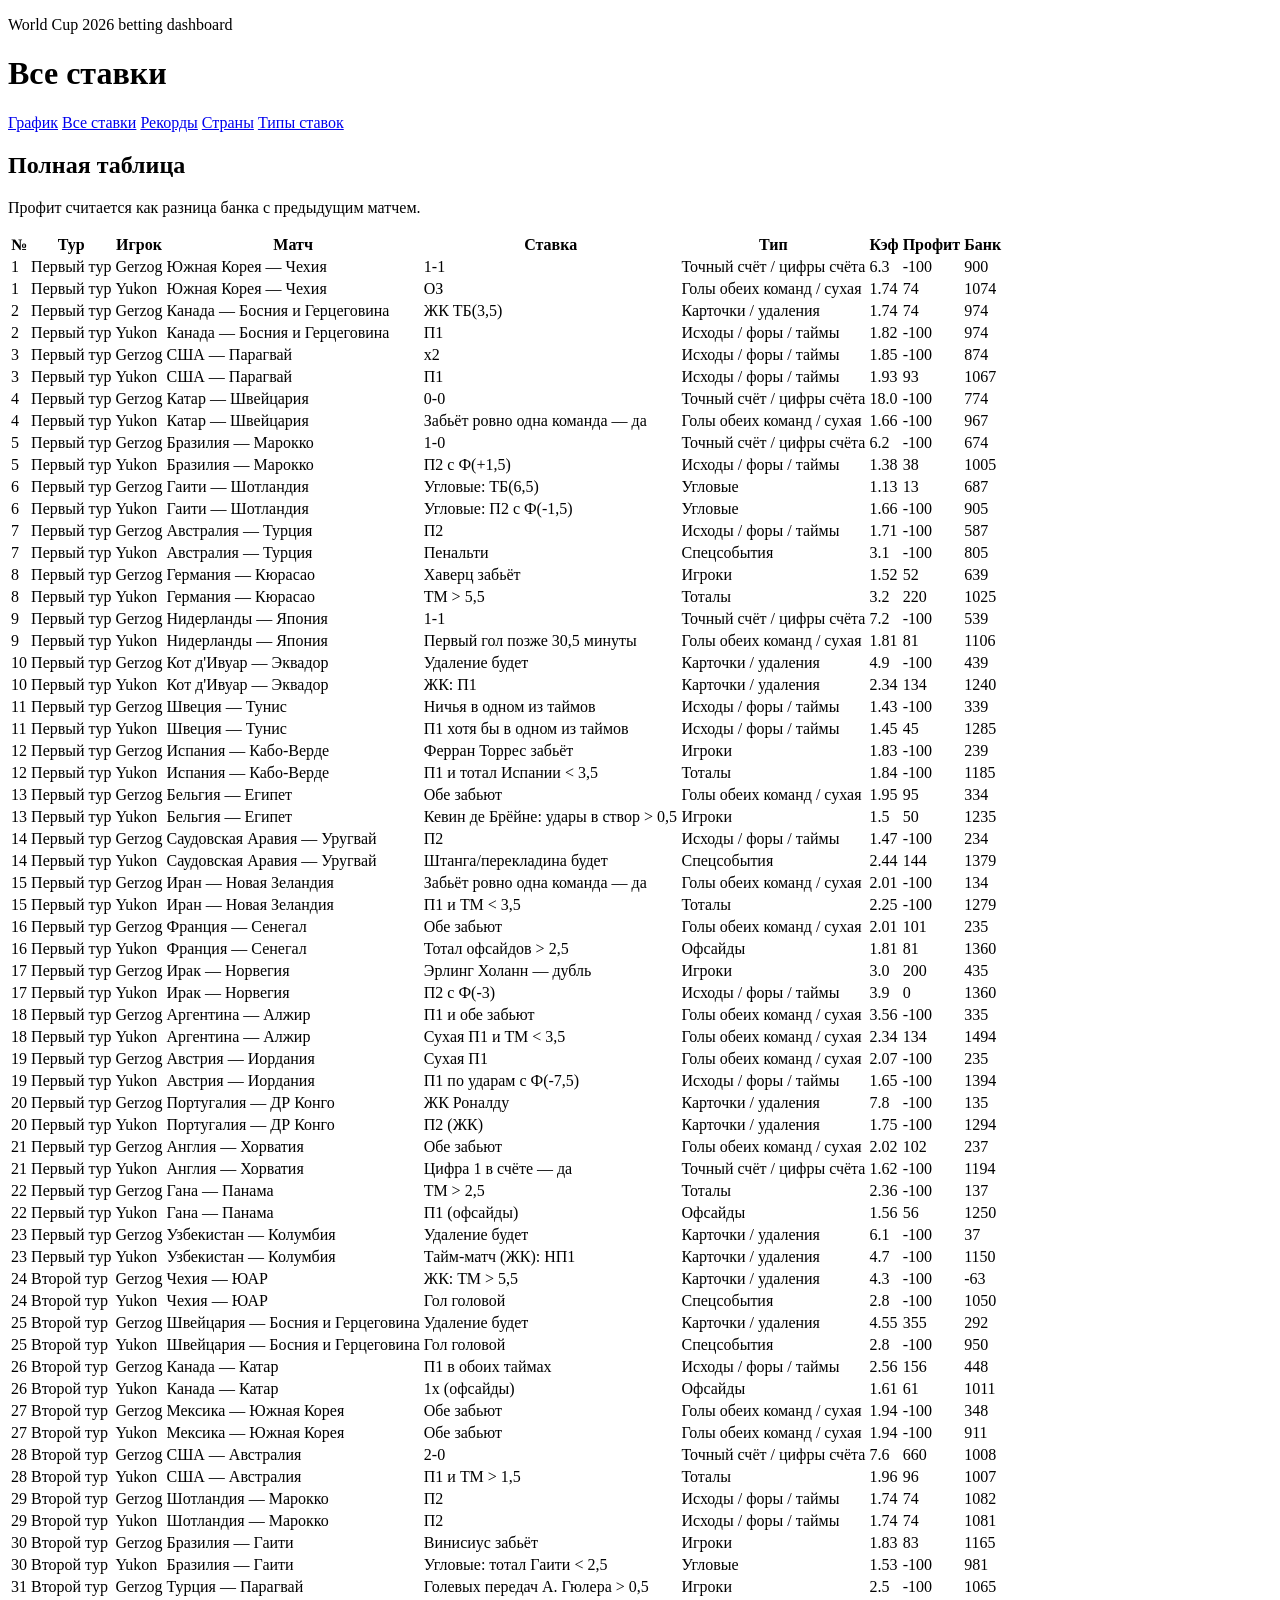
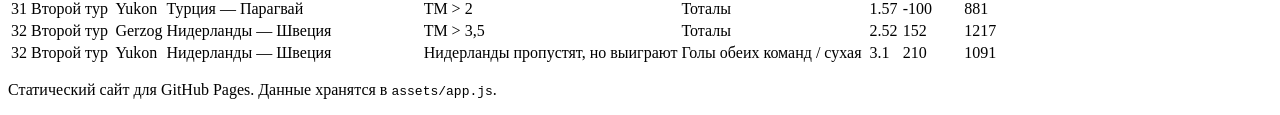
==== bets.html @ 5e573a91 "Rename bets to bets.html" ====
<!doctype html>
<html lang="ru">
<head>
  <meta charset="utf-8">
  <meta name="viewport" content="width=device-width, initial-scale=1">
  <title>Все ставки</title>
  <link rel="stylesheet" href="assets/style.css">
  <script src="https://cdn.plot.ly/plotly-2.35.2.min.js"></script>
</head>
<body>
<header class="site-header">
  <div>
    <p class="eyebrow">World Cup 2026 betting dashboard</p>
    <h1>Все ставки</h1>
  </div>
  <nav>
    <a href="index.html">График</a>
    <a href="bets.html">Все ставки</a>
    <a href="records.html">Рекорды</a>
    <a href="countries.html">Страны</a>
    <a href="markets.html">Типы ставок</a>
  </nav>
</header>
<main>

<section class="panel">
  <div class="panel-title">
    <h2>Полная таблица</h2>
    <p>Профит считается как разница банка с предыдущим матчем.</p>
  </div>
  <div class="table-wrap"><table><thead><tr><th>№</th><th>Тур</th><th>Игрок</th><th>Матч</th><th>Ставка</th><th>Тип</th><th>Кэф</th><th>Профит</th><th>Банк</th></tr></thead><tbody><tr><td>1</td><td>Первый тур</td><td>Gerzog</td><td>Южная Корея — Чехия</td><td>1-1</td><td>Точный счёт / цифры счёта</td><td>6.3</td><td class="minus">-100</td><td>900</td></tr><tr><td>1</td><td>Первый тур</td><td>Yukon</td><td>Южная Корея — Чехия</td><td>ОЗ</td><td>Голы обеих команд / сухая</td><td>1.74</td><td class="plus">74</td><td>1074</td></tr><tr><td>2</td><td>Первый тур</td><td>Gerzog</td><td>Канада — Босния и Герцеговина</td><td>ЖК ТБ(3,5)</td><td>Карточки / удаления</td><td>1.74</td><td class="plus">74</td><td>974</td></tr><tr><td>2</td><td>Первый тур</td><td>Yukon</td><td>Канада — Босния и Герцеговина</td><td>П1</td><td>Исходы / форы / таймы</td><td>1.82</td><td class="minus">-100</td><td>974</td></tr><tr><td>3</td><td>Первый тур</td><td>Gerzog</td><td>США — Парагвай</td><td>x2</td><td>Исходы / форы / таймы</td><td>1.85</td><td class="minus">-100</td><td>874</td></tr><tr><td>3</td><td>Первый тур</td><td>Yukon</td><td>США — Парагвай</td><td>П1</td><td>Исходы / форы / таймы</td><td>1.93</td><td class="plus">93</td><td>1067</td></tr><tr><td>4</td><td>Первый тур</td><td>Gerzog</td><td>Катар — Швейцария</td><td>0-0</td><td>Точный счёт / цифры счёта</td><td>18.0</td><td class="minus">-100</td><td>774</td></tr><tr><td>4</td><td>Первый тур</td><td>Yukon</td><td>Катар — Швейцария</td><td>Забьёт ровно одна команда — да</td><td>Голы обеих команд / сухая</td><td>1.66</td><td class="minus">-100</td><td>967</td></tr><tr><td>5</td><td>Первый тур</td><td>Gerzog</td><td>Бразилия — Марокко</td><td>1-0</td><td>Точный счёт / цифры счёта</td><td>6.2</td><td class="minus">-100</td><td>674</td></tr><tr><td>5</td><td>Первый тур</td><td>Yukon</td><td>Бразилия — Марокко</td><td>П2 с Ф(+1,5)</td><td>Исходы / форы / таймы</td><td>1.38</td><td class="plus">38</td><td>1005</td></tr><tr><td>6</td><td>Первый тур</td><td>Gerzog</td><td>Гаити — Шотландия</td><td>Угловые: ТБ(6,5)</td><td>Угловые</td><td>1.13</td><td class="plus">13</td><td>687</td></tr><tr><td>6</td><td>Первый тур</td><td>Yukon</td><td>Гаити — Шотландия</td><td>Угловые: П2 с Ф(-1,5)</td><td>Угловые</td><td>1.66</td><td class="minus">-100</td><td>905</td></tr><tr><td>7</td><td>Первый тур</td><td>Gerzog</td><td>Австралия — Турция</td><td>П2</td><td>Исходы / форы / таймы</td><td>1.71</td><td class="minus">-100</td><td>587</td></tr><tr><td>7</td><td>Первый тур</td><td>Yukon</td><td>Австралия — Турция</td><td>Пенальти</td><td>Спецсобытия</td><td>3.1</td><td class="minus">-100</td><td>805</td></tr><tr><td>8</td><td>Первый тур</td><td>Gerzog</td><td>Германия — Кюрасао</td><td>Хаверц забьёт</td><td>Игроки</td><td>1.52</td><td class="plus">52</td><td>639</td></tr><tr><td>8</td><td>Первый тур</td><td>Yukon</td><td>Германия — Кюрасао</td><td>ТМ &gt; 5,5</td><td>Тоталы</td><td>3.2</td><td class="plus">220</td><td>1025</td></tr><tr><td>9</td><td>Первый тур</td><td>Gerzog</td><td>Нидерланды — Япония</td><td>1-1</td><td>Точный счёт / цифры счёта</td><td>7.2</td><td class="minus">-100</td><td>539</td></tr><tr><td>9</td><td>Первый тур</td><td>Yukon</td><td>Нидерланды — Япония</td><td>Первый гол позже 30,5 минуты</td><td>Голы обеих команд / сухая</td><td>1.81</td><td class="plus">81</td><td>1106</td></tr><tr><td>10</td><td>Первый тур</td><td>Gerzog</td><td>Кот д&#x27;Ивуар — Эквадор</td><td>Удаление будет</td><td>Карточки / удаления</td><td>4.9</td><td class="minus">-100</td><td>439</td></tr><tr><td>10</td><td>Первый тур</td><td>Yukon</td><td>Кот д&#x27;Ивуар — Эквадор</td><td>ЖК: П1</td><td>Карточки / удаления</td><td>2.34</td><td class="plus">134</td><td>1240</td></tr><tr><td>11</td><td>Первый тур</td><td>Gerzog</td><td>Швеция — Тунис</td><td>Ничья в одном из таймов</td><td>Исходы / форы / таймы</td><td>1.43</td><td class="minus">-100</td><td>339</td></tr><tr><td>11</td><td>Первый тур</td><td>Yukon</td><td>Швеция — Тунис</td><td>П1 хотя бы в одном из таймов</td><td>Исходы / форы / таймы</td><td>1.45</td><td class="plus">45</td><td>1285</td></tr><tr><td>12</td><td>Первый тур</td><td>Gerzog</td><td>Испания — Кабо-Верде</td><td>Ферран Торрес забьёт</td><td>Игроки</td><td>1.83</td><td class="minus">-100</td><td>239</td></tr><tr><td>12</td><td>Первый тур</td><td>Yukon</td><td>Испания — Кабо-Верде</td><td>П1 и тотал Испании &lt; 3,5</td><td>Тоталы</td><td>1.84</td><td class="minus">-100</td><td>1185</td></tr><tr><td>13</td><td>Первый тур</td><td>Gerzog</td><td>Бельгия — Египет</td><td>Обе забьют</td><td>Голы обеих команд / сухая</td><td>1.95</td><td class="plus">95</td><td>334</td></tr><tr><td>13</td><td>Первый тур</td><td>Yukon</td><td>Бельгия — Египет</td><td>Кевин де Брёйне: удары в створ &gt; 0,5</td><td>Игроки</td><td>1.5</td><td class="plus">50</td><td>1235</td></tr><tr><td>14</td><td>Первый тур</td><td>Gerzog</td><td>Саудовская Аравия — Уругвай</td><td>П2</td><td>Исходы / форы / таймы</td><td>1.47</td><td class="minus">-100</td><td>234</td></tr><tr><td>14</td><td>Первый тур</td><td>Yukon</td><td>Саудовская Аравия — Уругвай</td><td>Штанга/перекладина будет</td><td>Спецсобытия</td><td>2.44</td><td class="plus">144</td><td>1379</td></tr><tr><td>15</td><td>Первый тур</td><td>Gerzog</td><td>Иран — Новая Зеландия</td><td>Забьёт ровно одна команда — да</td><td>Голы обеих команд / сухая</td><td>2.01</td><td class="minus">-100</td><td>134</td></tr><tr><td>15</td><td>Первый тур</td><td>Yukon</td><td>Иран — Новая Зеландия</td><td>П1 и ТМ &lt; 3,5</td><td>Тоталы</td><td>2.25</td><td class="minus">-100</td><td>1279</td></tr><tr><td>16</td><td>Первый тур</td><td>Gerzog</td><td>Франция — Сенегал</td><td>Обе забьют</td><td>Голы обеих команд / сухая</td><td>2.01</td><td class="plus">101</td><td>235</td></tr><tr><td>16</td><td>Первый тур</td><td>Yukon</td><td>Франция — Сенегал</td><td>Тотал офсайдов &gt; 2,5</td><td>Офсайды</td><td>1.81</td><td class="plus">81</td><td>1360</td></tr><tr><td>17</td><td>Первый тур</td><td>Gerzog</td><td>Ирак — Норвегия</td><td>Эрлинг Холанн — дубль</td><td>Игроки</td><td>3.0</td><td class="plus">200</td><td>435</td></tr><tr><td>17</td><td>Первый тур</td><td>Yukon</td><td>Ирак — Норвегия</td><td>П2 с Ф(-3)</td><td>Исходы / форы / таймы</td><td>3.9</td><td>0</td><td>1360</td></tr><tr><td>18</td><td>Первый тур</td><td>Gerzog</td><td>Аргентина — Алжир</td><td>П1 и обе забьют</td><td>Голы обеих команд / сухая</td><td>3.56</td><td class="minus">-100</td><td>335</td></tr><tr><td>18</td><td>Первый тур</td><td>Yukon</td><td>Аргентина — Алжир</td><td>Сухая П1 и ТМ &lt; 3,5</td><td>Голы обеих команд / сухая</td><td>2.34</td><td class="plus">134</td><td>1494</td></tr><tr><td>19</td><td>Первый тур</td><td>Gerzog</td><td>Австрия — Иордания</td><td>Сухая П1</td><td>Голы обеих команд / сухая</td><td>2.07</td><td class="minus">-100</td><td>235</td></tr><tr><td>19</td><td>Первый тур</td><td>Yukon</td><td>Австрия — Иордания</td><td>П1 по ударам с Ф(-7,5)</td><td>Исходы / форы / таймы</td><td>1.65</td><td class="minus">-100</td><td>1394</td></tr><tr><td>20</td><td>Первый тур</td><td>Gerzog</td><td>Португалия — ДР Конго</td><td>ЖК Роналду</td><td>Карточки / удаления</td><td>7.8</td><td class="minus">-100</td><td>135</td></tr><tr><td>20</td><td>Первый тур</td><td>Yukon</td><td>Португалия — ДР Конго</td><td>П2 (ЖК)</td><td>Карточки / удаления</td><td>1.75</td><td class="minus">-100</td><td>1294</td></tr><tr><td>21</td><td>Первый тур</td><td>Gerzog</td><td>Англия — Хорватия</td><td>Обе забьют</td><td>Голы обеих команд / сухая</td><td>2.02</td><td class="plus">102</td><td>237</td></tr><tr><td>21</td><td>Первый тур</td><td>Yukon</td><td>Англия — Хорватия</td><td>Цифра 1 в счёте — да</td><td>Точный счёт / цифры счёта</td><td>1.62</td><td class="minus">-100</td><td>1194</td></tr><tr><td>22</td><td>Первый тур</td><td>Gerzog</td><td>Гана — Панама</td><td>ТМ &gt; 2,5</td><td>Тоталы</td><td>2.36</td><td class="minus">-100</td><td>137</td></tr><tr><td>22</td><td>Первый тур</td><td>Yukon</td><td>Гана — Панама</td><td>П1 (офсайды)</td><td>Офсайды</td><td>1.56</td><td class="plus">56</td><td>1250</td></tr><tr><td>23</td><td>Первый тур</td><td>Gerzog</td><td>Узбекистан — Колумбия</td><td>Удаление будет</td><td>Карточки / удаления</td><td>6.1</td><td class="minus">-100</td><td>37</td></tr><tr><td>23</td><td>Первый тур</td><td>Yukon</td><td>Узбекистан — Колумбия</td><td>Тайм-матч (ЖК): НП1</td><td>Карточки / удаления</td><td>4.7</td><td class="minus">-100</td><td>1150</td></tr><tr><td>24</td><td>Второй тур</td><td>Gerzog</td><td>Чехия — ЮАР</td><td>ЖК: ТМ &gt; 5,5</td><td>Карточки / удаления</td><td>4.3</td><td class="minus">-100</td><td>-63</td></tr><tr><td>24</td><td>Второй тур</td><td>Yukon</td><td>Чехия — ЮАР</td><td>Гол головой</td><td>Спецсобытия</td><td>2.8</td><td class="minus">-100</td><td>1050</td></tr><tr><td>25</td><td>Второй тур</td><td>Gerzog</td><td>Швейцария — Босния и Герцеговина</td><td>Удаление будет</td><td>Карточки / удаления</td><td>4.55</td><td class="plus">355</td><td>292</td></tr><tr><td>25</td><td>Второй тур</td><td>Yukon</td><td>Швейцария — Босния и Герцеговина</td><td>Гол головой</td><td>Спецсобытия</td><td>2.8</td><td class="minus">-100</td><td>950</td></tr><tr><td>26</td><td>Второй тур</td><td>Gerzog</td><td>Канада — Катар</td><td>П1 в обоих таймах</td><td>Исходы / форы / таймы</td><td>2.56</td><td class="plus">156</td><td>448</td></tr><tr><td>26</td><td>Второй тур</td><td>Yukon</td><td>Канада — Катар</td><td>1x (офсайды)</td><td>Офсайды</td><td>1.61</td><td class="plus">61</td><td>1011</td></tr><tr><td>27</td><td>Второй тур</td><td>Gerzog</td><td>Мексика — Южная Корея</td><td>Обе забьют</td><td>Голы обеих команд / сухая</td><td>1.94</td><td class="minus">-100</td><td>348</td></tr><tr><td>27</td><td>Второй тур</td><td>Yukon</td><td>Мексика — Южная Корея</td><td>Обе забьют</td><td>Голы обеих команд / сухая</td><td>1.94</td><td class="minus">-100</td><td>911</td></tr><tr><td>28</td><td>Второй тур</td><td>Gerzog</td><td>США — Австралия</td><td>2-0</td><td>Точный счёт / цифры счёта</td><td>7.6</td><td class="plus">660</td><td>1008</td></tr><tr><td>28</td><td>Второй тур</td><td>Yukon</td><td>США — Австралия</td><td>П1 и ТМ &gt; 1,5</td><td>Тоталы</td><td>1.96</td><td class="plus">96</td><td>1007</td></tr><tr><td>29</td><td>Второй тур</td><td>Gerzog</td><td>Шотландия — Марокко</td><td>П2</td><td>Исходы / форы / таймы</td><td>1.74</td><td class="plus">74</td><td>1082</td></tr><tr><td>29</td><td>Второй тур</td><td>Yukon</td><td>Шотландия — Марокко</td><td>П2</td><td>Исходы / форы / таймы</td><td>1.74</td><td class="plus">74</td><td>1081</td></tr><tr><td>30</td><td>Второй тур</td><td>Gerzog</td><td>Бразилия — Гаити</td><td>Винисиус забьёт</td><td>Игроки</td><td>1.83</td><td class="plus">83</td><td>1165</td></tr><tr><td>30</td><td>Второй тур</td><td>Yukon</td><td>Бразилия — Гаити</td><td>Угловые: тотал Гаити &lt; 2,5</td><td>Угловые</td><td>1.53</td><td class="minus">-100</td><td>981</td></tr><tr><td>31</td><td>Второй тур</td><td>Gerzog</td><td>Турция — Парагвай</td><td>Голевых передач А. Гюлера &gt; 0,5</td><td>Игроки</td><td>2.5</td><td class="minus">-100</td><td>1065</td></tr><tr><td>31</td><td>Второй тур</td><td>Yukon</td><td>Турция — Парагвай</td><td>ТМ &gt; 2</td><td>Тоталы</td><td>1.57</td><td class="minus">-100</td><td>881</td></tr><tr><td>32</td><td>Второй тур</td><td>Gerzog</td><td>Нидерланды — Швеция</td><td>ТМ &gt; 3,5</td><td>Тоталы</td><td>2.52</td><td class="plus">152</td><td>1217</td></tr><tr><td>32</td><td>Второй тур</td><td>Yukon</td><td>Нидерланды — Швеция</td><td>Нидерланды пропустят, но выиграют</td><td>Голы обеих команд / сухая</td><td>3.1</td><td class="plus">210</td><td>1091</td></tr></tbody></table></div>
</section>

</main>
<footer>
  <p>Статический сайт для GitHub Pages. Данные хранятся в <code>assets/app.js</code>.</p>
</footer>
<script src="assets/app.js"></script>
</body>
</html>
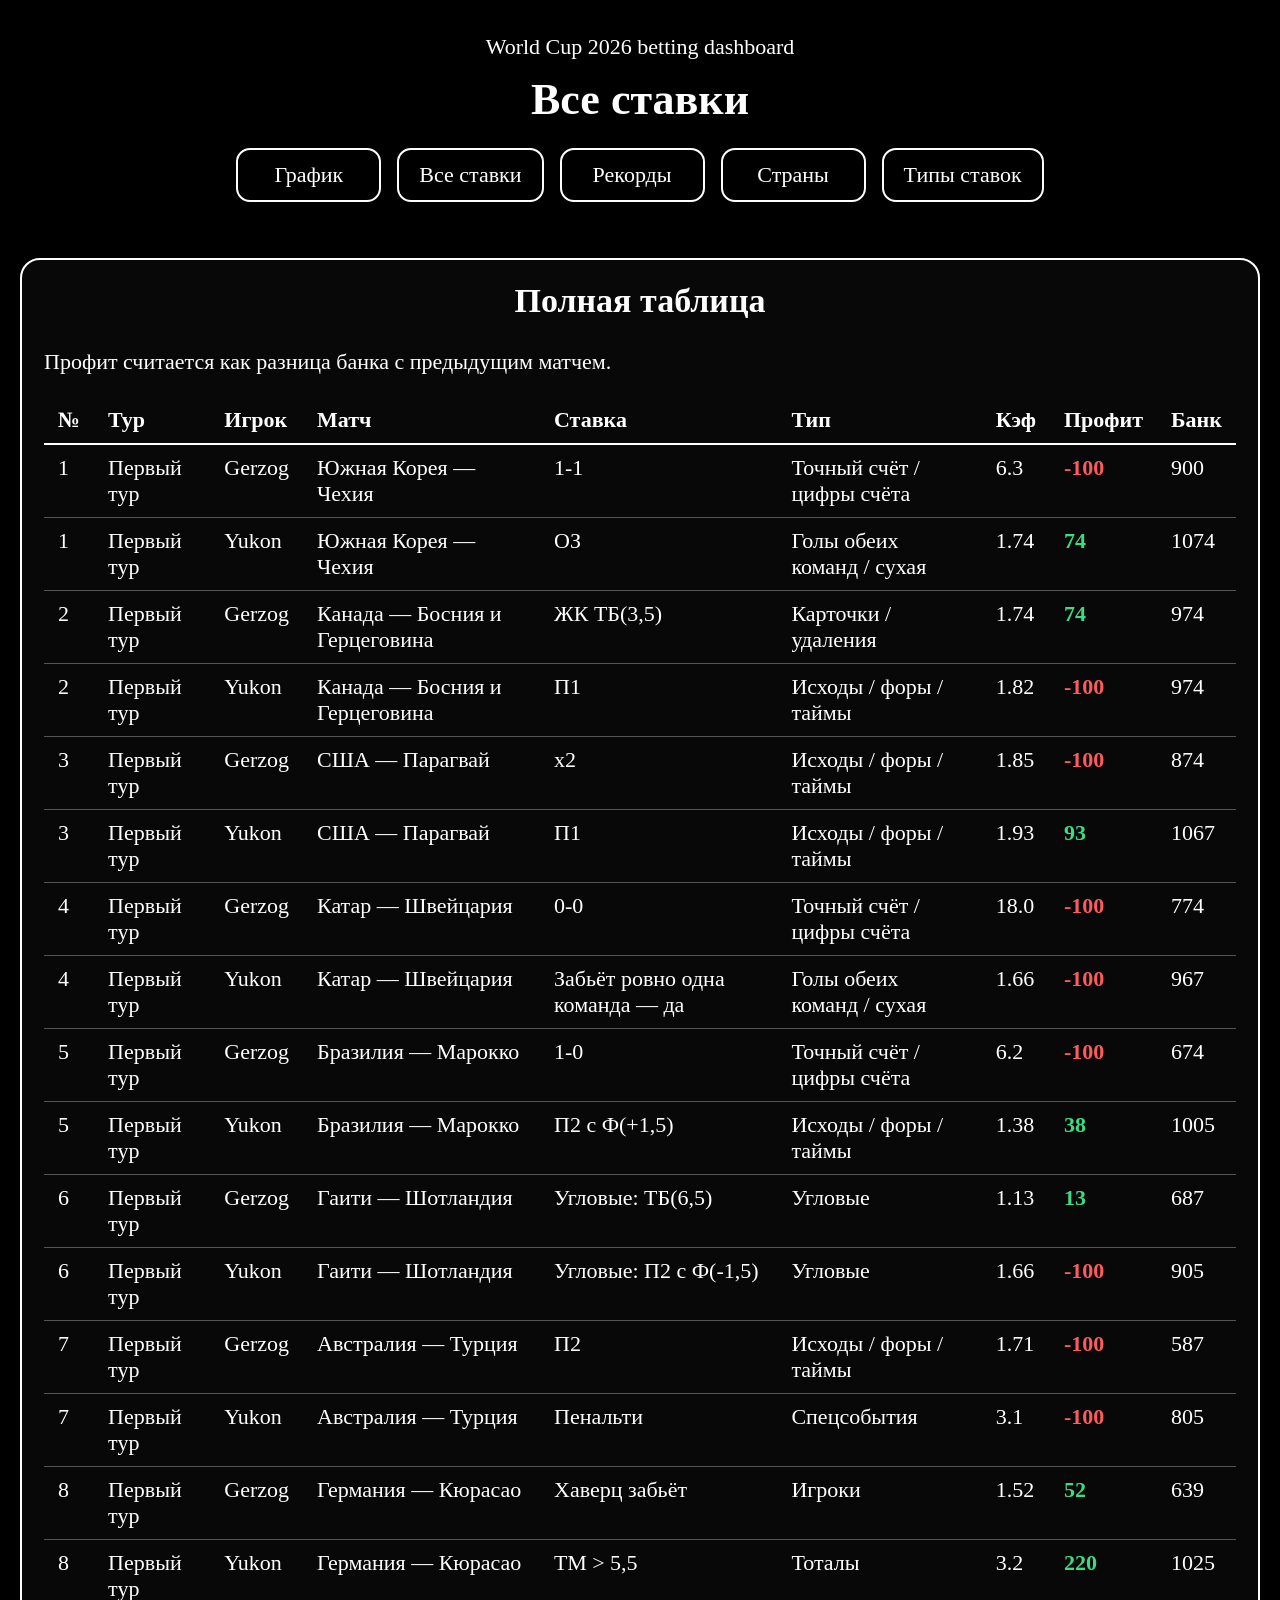
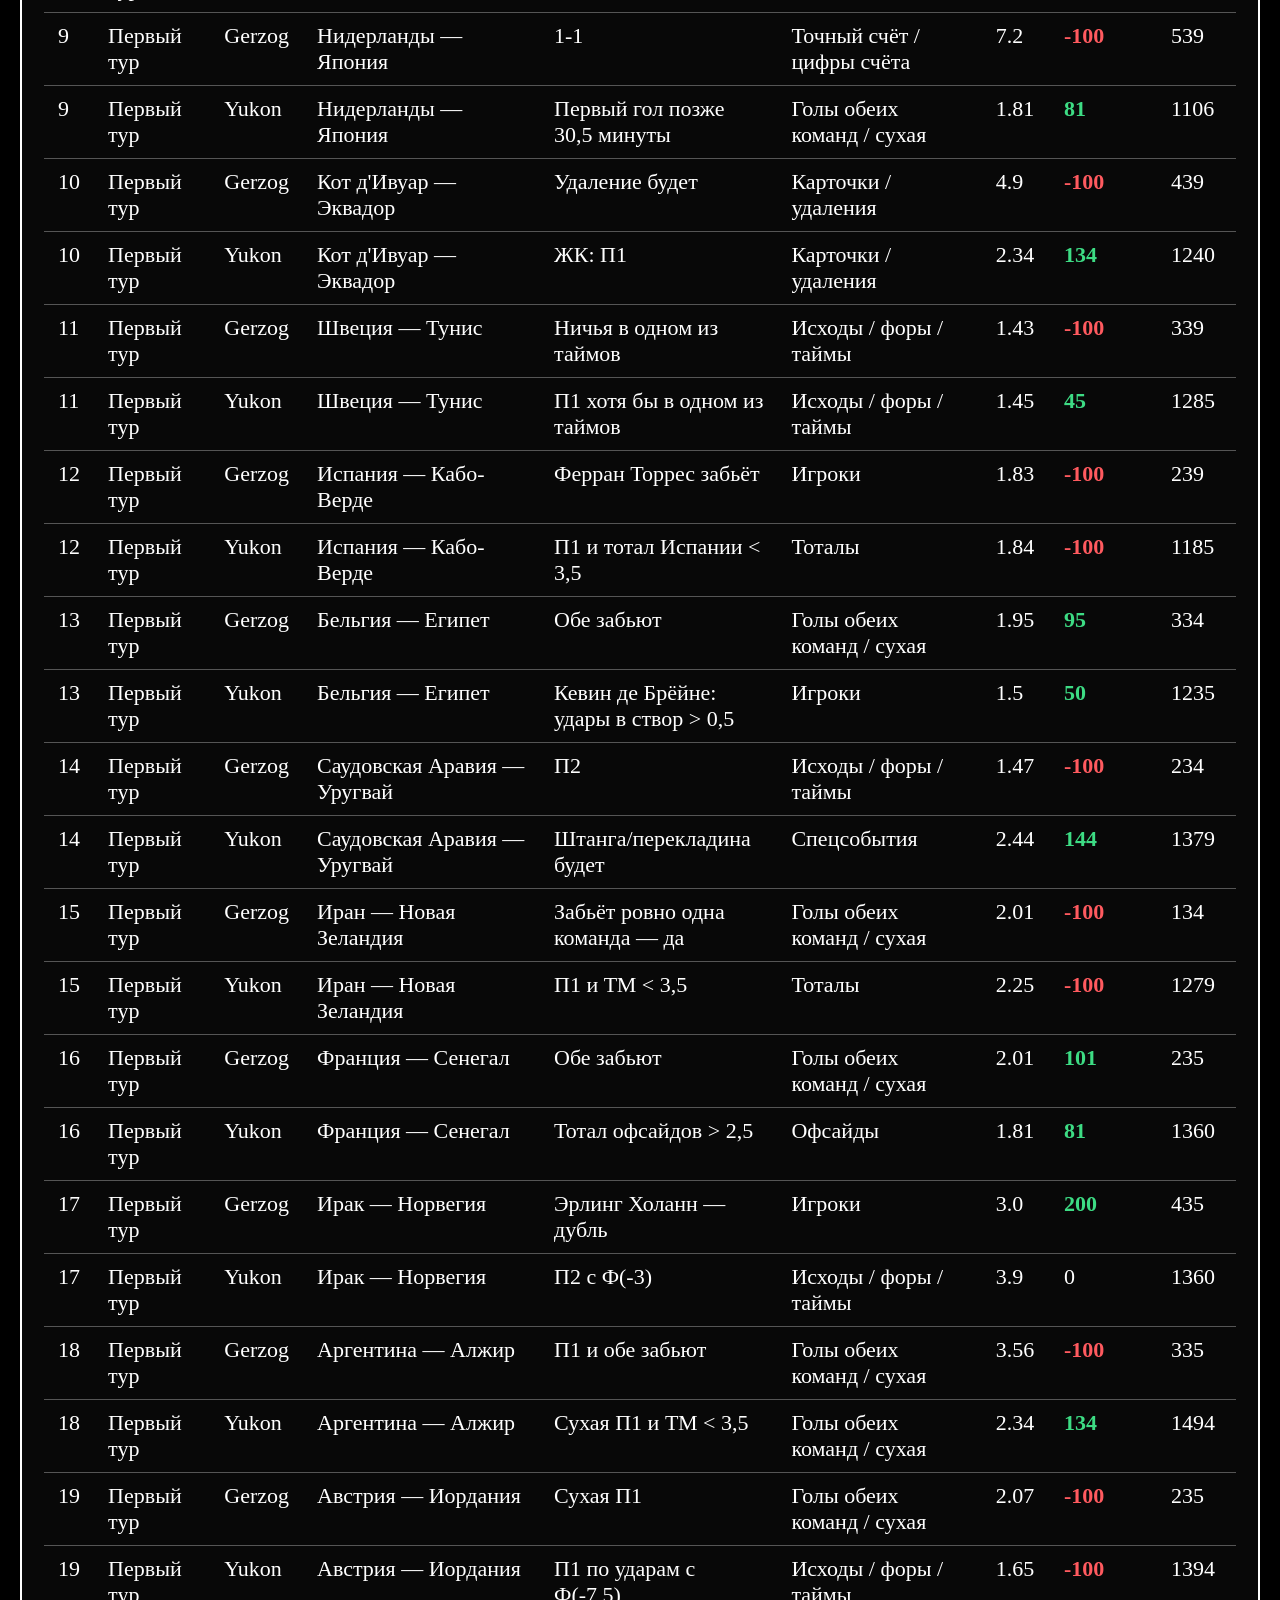
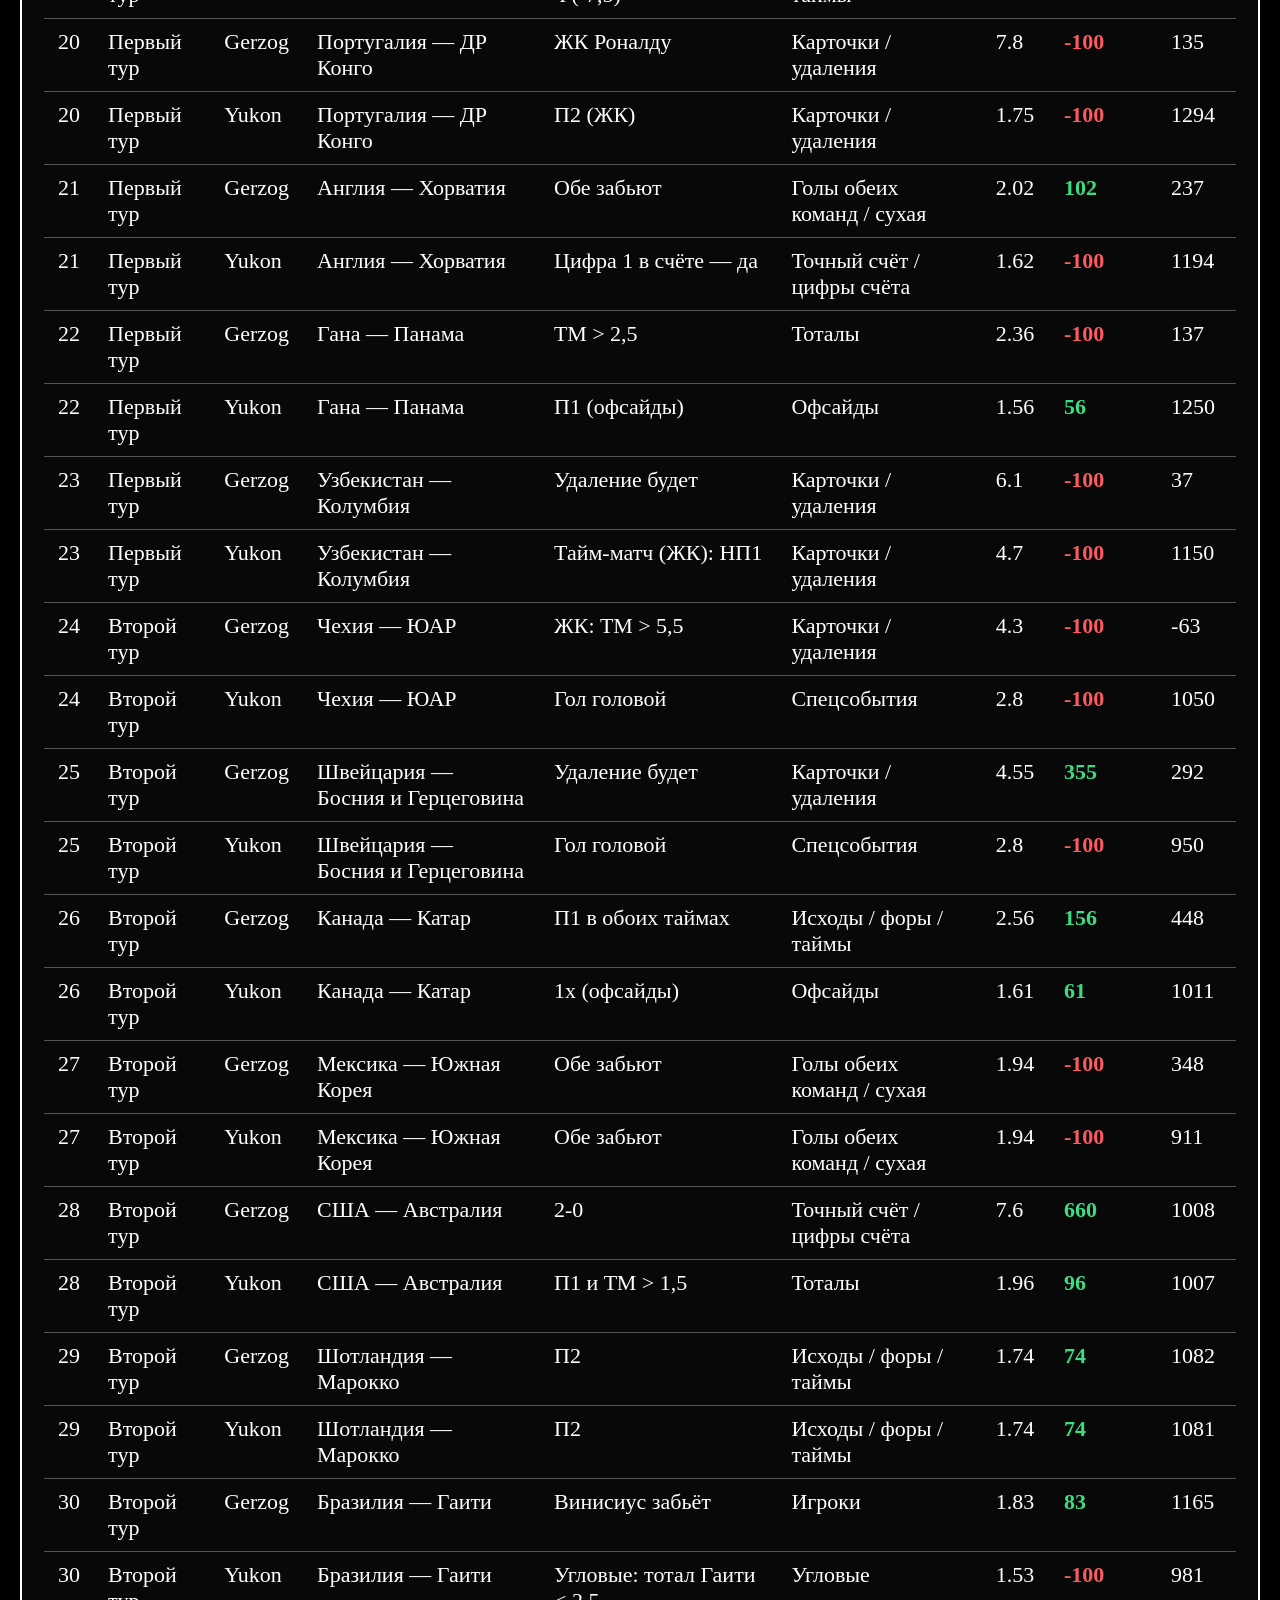
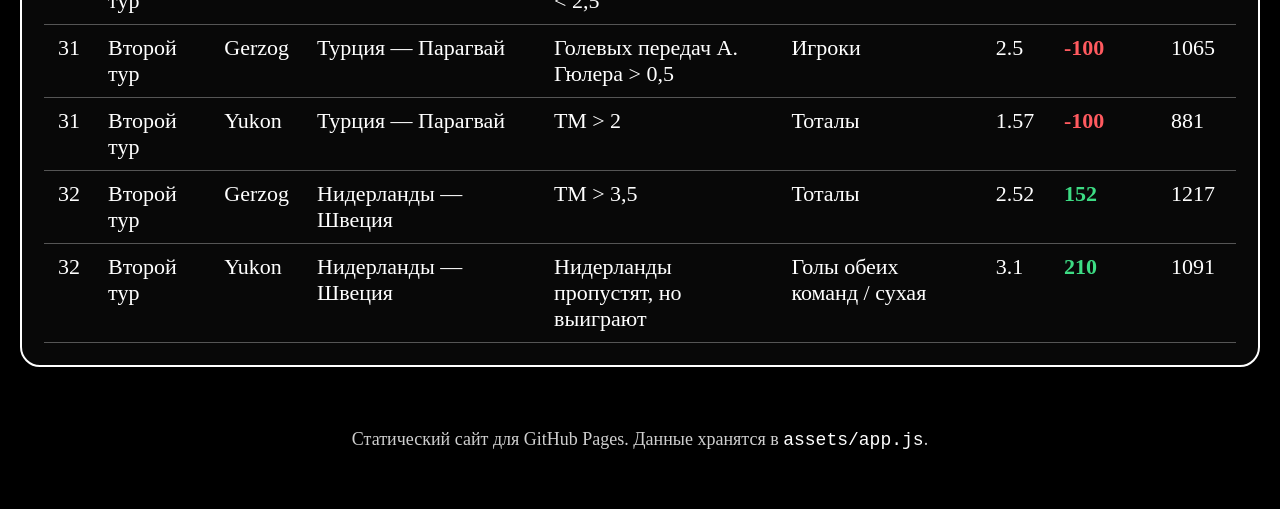
==== commit d960ad31: "Update bets.html" ====
--- a/bets.html
+++ b/bets.html
@@ -7,7 +7,7 @@
   <link rel="stylesheet" href="assets/style.css">
   <script src="https://cdn.plot.ly/plotly-2.35.2.min.js"></script>
 </head>
-<body>
+<body class="light-theme">
 <header class="site-header">
   <div>
     <p class="eyebrow">World Cup 2026 betting dashboard</p>
--- a/assets/style.css
+++ b/assets/style.css
@@ -0,0 +1,284 @@
+* {
+  box-sizing: border-box;
+}
+
+body {
+  margin: 0;
+  background: #000;
+  color: #fff;
+  font-family: "Times New Roman", Times, serif;
+}
+
+/* ОБЩАЯ ШИРИНА */
+
+.page,
+main,
+.site-header,
+footer {
+  width: min(1500px, calc(100% - 40px));
+  margin-left: auto;
+  margin-right: auto;
+}
+
+/* ЗАГОЛОВКИ */
+
+.page {
+  padding: 34px 0 50px;
+}
+
+.page-title,
+.site-header h1 {
+  margin: 0 0 24px;
+  text-align: center;
+  font-size: 44px;
+  font-weight: 700;
+  line-height: 1.1;
+}
+
+.site-header {
+  padding: 34px 0 24px;
+  text-align: center;
+}
+
+.eyebrow,
+.site-header .eyebrow {
+  margin: 0 0 16px;
+  text-align: center;
+  color: #fff;
+  font-size: 22px;
+}
+
+/* МЕНЮ: новое index.html + старые страницы */
+
+.top-menu,
+.site-header nav,
+header nav {
+  display: flex;
+  justify-content: center;
+  flex-wrap: wrap;
+  gap: 16px;
+  margin-bottom: 32px;
+}
+
+.top-menu a,
+.site-header nav a,
+header nav a {
+  min-width: 145px;
+  padding: 14px 20px;
+  border: 2px solid #fff;
+  border-radius: 14px;
+  color: #fff;
+  text-align: center;
+  text-decoration: none;
+  font-size: 22px;
+  line-height: 1;
+  transition: 0.15s ease;
+}
+
+.top-menu a:hover,
+.site-header nav a:hover,
+header nav a:hover {
+  background: #fff;
+  color: #000;
+}
+
+/* КАРТОЧКИ НА ГЛАВНОЙ */
+
+.summary-grid {
+  display: grid;
+  grid-template-columns: repeat(4, 1fr);
+  gap: 18px;
+  margin-bottom: 32px;
+}
+
+.summary-card {
+  border: 2px solid #fff;
+  border-radius: 20px;
+  padding: 24px 16px;
+  text-align: center;
+  background: #080808;
+}
+
+.summary-card .label {
+  display: block;
+  margin-bottom: 12px;
+  font-size: 24px;
+}
+
+.summary-card .value {
+  display: block;
+  margin-bottom: 8px;
+  font-size: 44px;
+  font-weight: 700;
+}
+
+.summary-card .sub {
+  display: block;
+  font-size: 20px;
+  color: #cfcfcf;
+}
+
+/* ГРАФИК */
+
+.chart-block {
+  padding: 18px;
+  border: 2px solid #fff;
+  border-radius: 22px;
+  background: #111;
+}
+
+#bank-chart {
+  width: 100%;
+  height: 690px;
+  background: #fff;
+  border-radius: 14px;
+  overflow: hidden;
+}
+
+.note {
+  margin: 12px 0 0;
+  text-align: center;
+  color: #cfcfcf;
+  font-size: 18px;
+}
+
+/* СТАРЫЕ СТРАНИЦЫ: БЛОКИ, ТАБЛИЦЫ */
+
+.panel,
+.notice,
+.card {
+  margin-bottom: 24px;
+  padding: 22px;
+  border: 2px solid #fff;
+  border-radius: 20px;
+  background: #080808;
+}
+
+.panel h2,
+.notice h2 {
+  margin-top: 0;
+  text-align: center;
+  font-size: 34px;
+}
+
+.notice p,
+.panel p {
+  color: #fff;
+  font-size: 22px;
+}
+
+.grid-two {
+  display: grid;
+  grid-template-columns: 1fr 1fr;
+  gap: 24px;
+}
+
+.table-wrap {
+  overflow-x: auto;
+}
+
+table {
+  width: 100%;
+  border-collapse: collapse;
+  color: #fff;
+  font-size: 22px;
+}
+
+th,
+td {
+  padding: 10px 14px;
+  border-bottom: 1px solid #555;
+  text-align: left;
+  vertical-align: top;
+}
+
+th {
+  border-bottom: 2px solid #fff;
+  font-weight: 700;
+}
+
+tr:hover td {
+  background: #151515;
+}
+
+/* ЦВЕТА ПРИБЫЛИ */
+
+.plus {
+  color: #3ddc84 !important;
+  font-weight: 700;
+}
+
+.minus {
+  color: #ff5a5f !important;
+  font-weight: 700;
+}
+
+/* ФУТЕР */
+
+footer {
+  padding: 20px 0 40px;
+  text-align: center;
+  color: #cfcfcf;
+  font-size: 18px;
+}
+
+code {
+  color: #fff;
+}
+
+/* АДАПТИВ */
+
+@media (max-width: 950px) {
+  .page-title,
+  .site-header h1 {
+    font-size: 34px;
+  }
+
+  .summary-grid {
+    grid-template-columns: 1fr 1fr;
+  }
+
+  .grid-two {
+    grid-template-columns: 1fr;
+  }
+
+  .top-menu a,
+  .site-header nav a,
+  header nav a {
+    min-width: 130px;
+    font-size: 19px;
+  }
+
+  #bank-chart {
+    height: 560px;
+  }
+}
+
+@media (max-width: 560px) {
+  .page,
+  main,
+  .site-header,
+  footer {
+    width: min(100% - 20px, 1500px);
+  }
+
+  .summary-grid {
+    grid-template-columns: 1fr;
+  }
+
+  .top-menu,
+  .site-header nav,
+  header nav {
+    gap: 10px;
+  }
+
+  .top-menu a,
+  .site-header nav a,
+  header nav a {
+    min-width: 100%;
+  }
+
+  table {
+    font-size: 18px;
+  }
+}
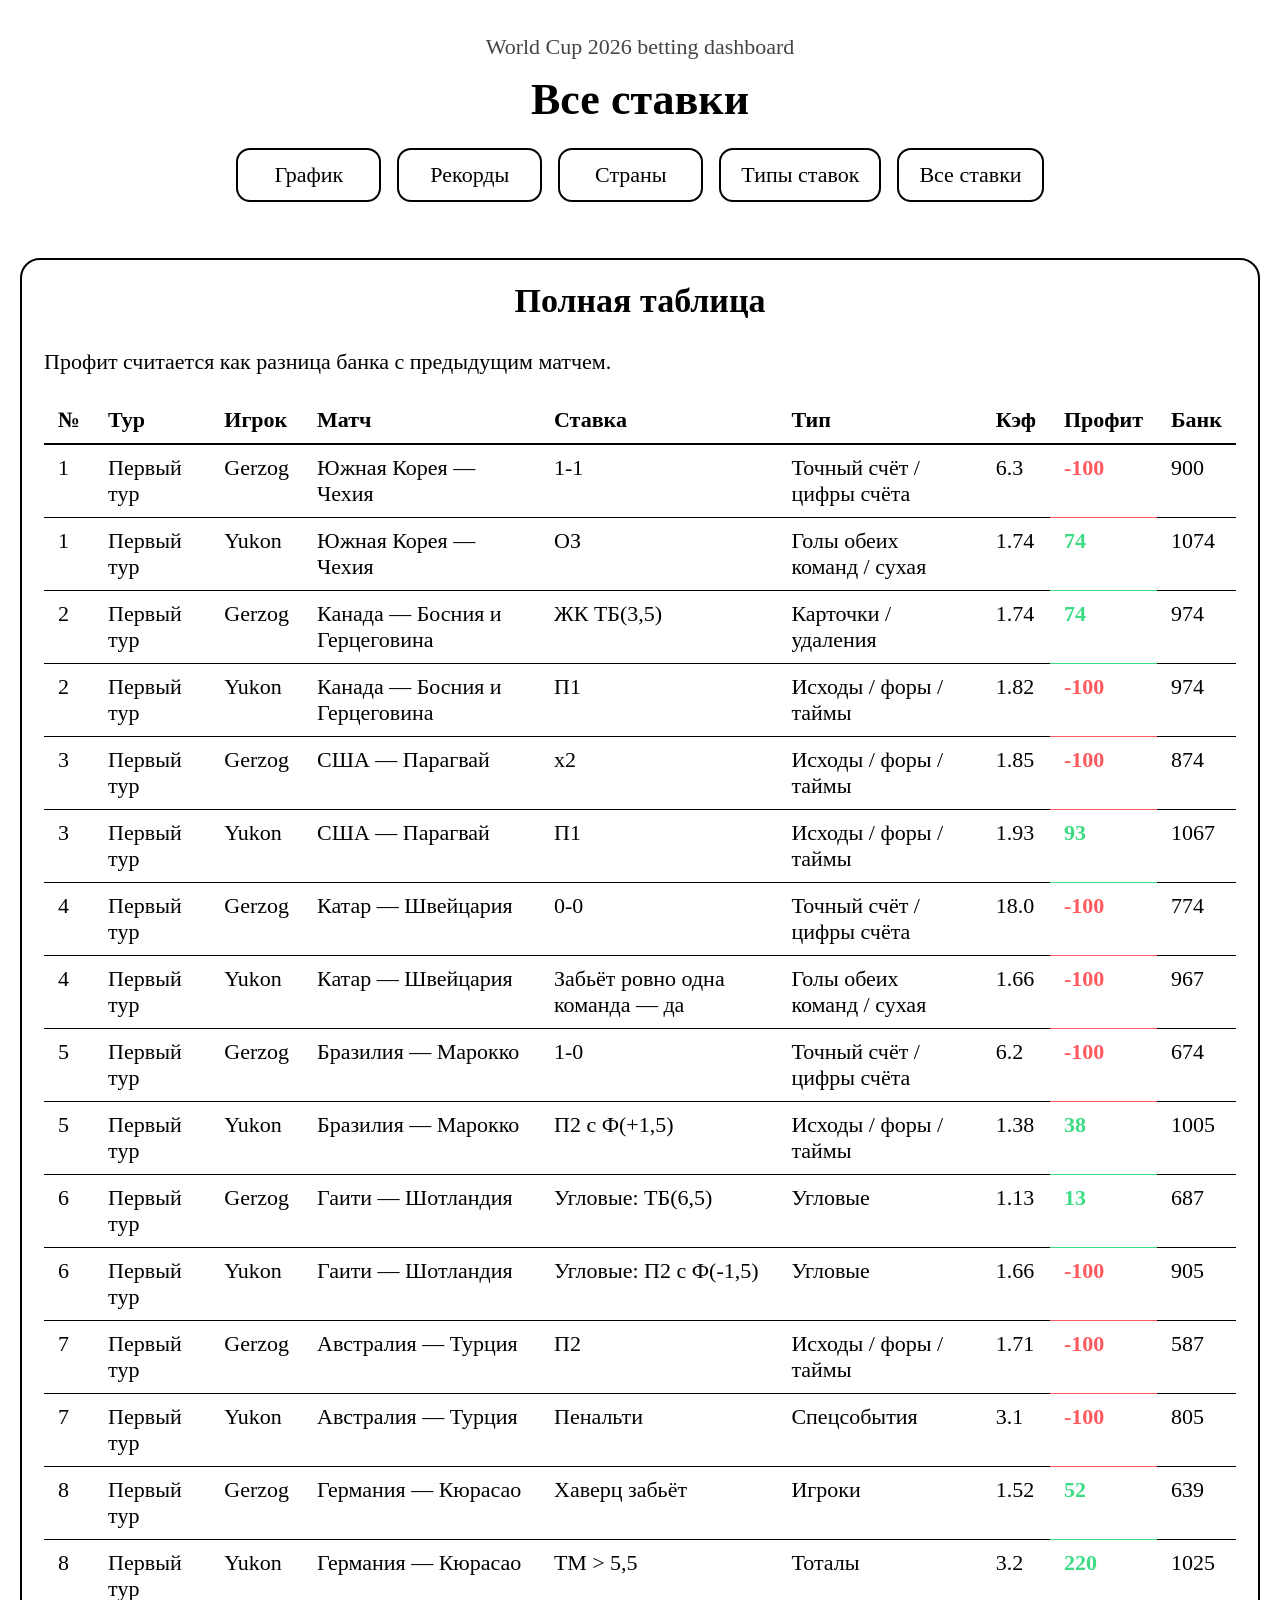
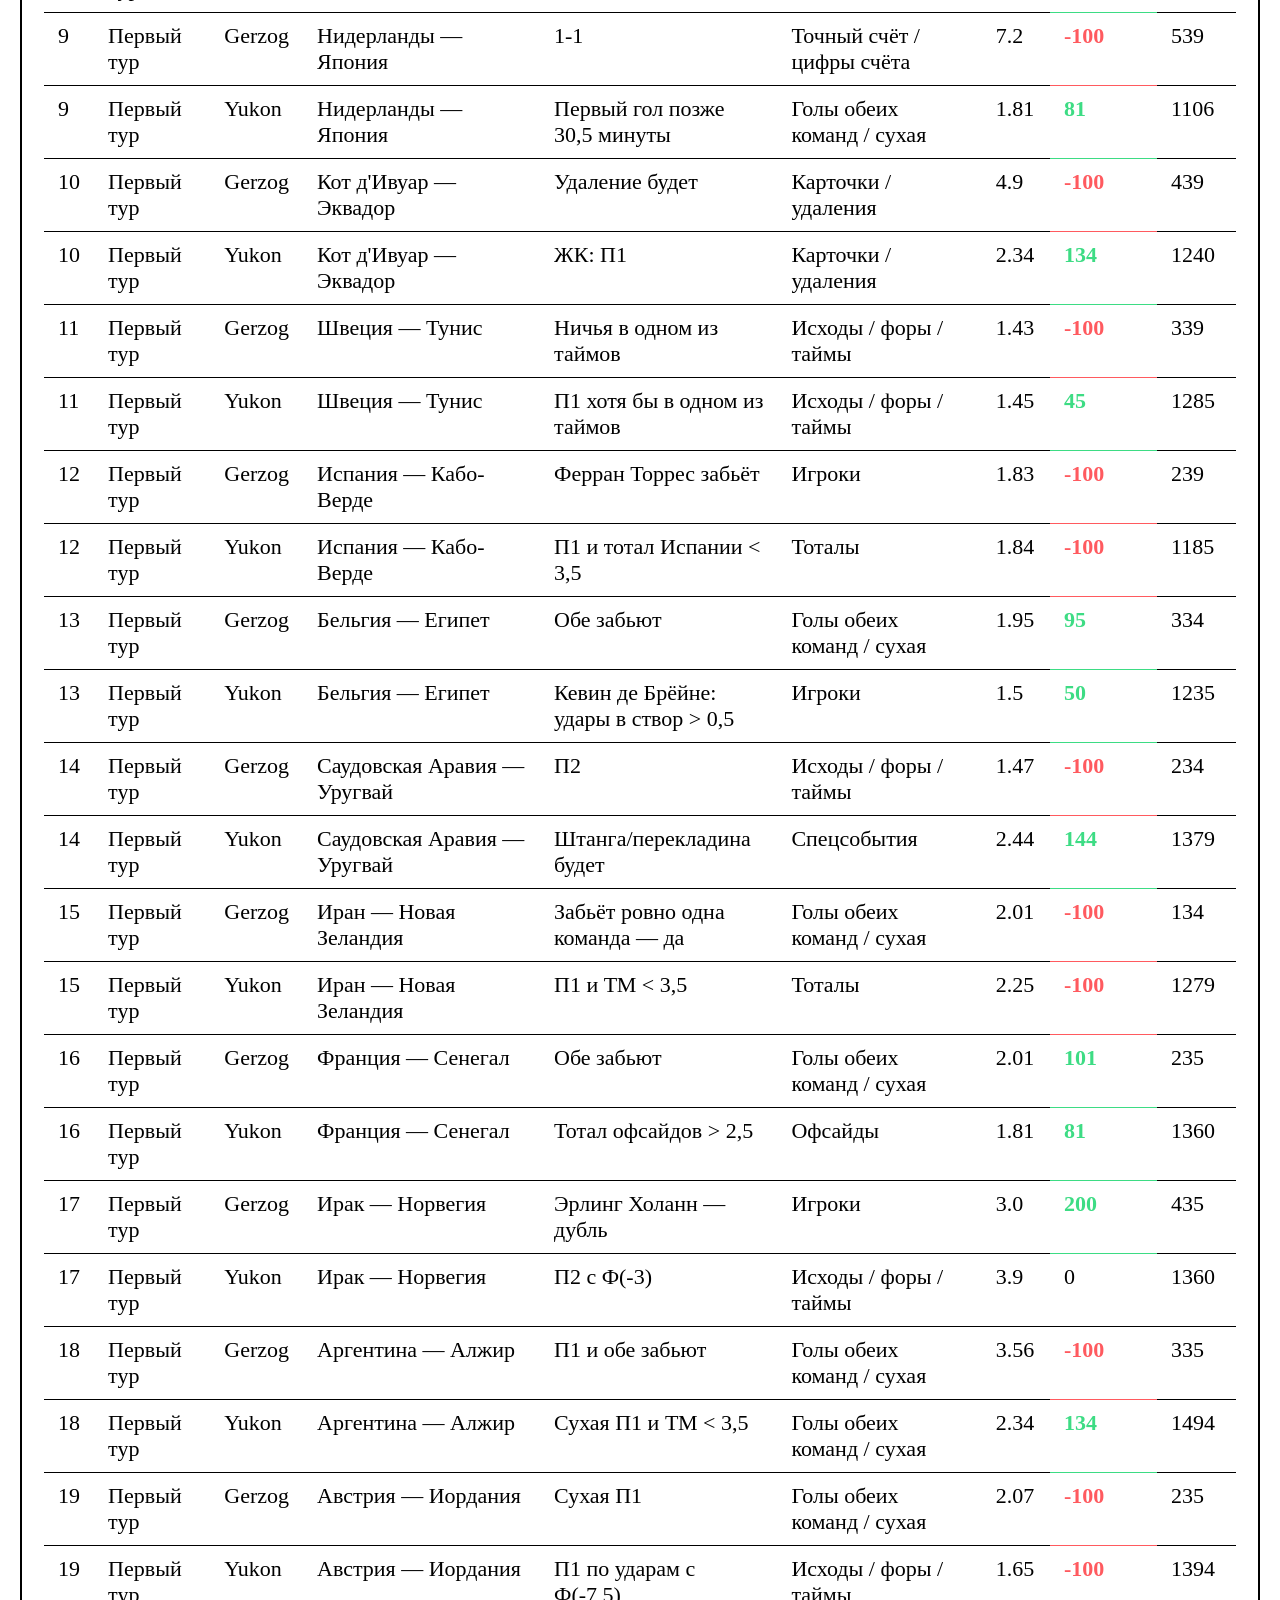
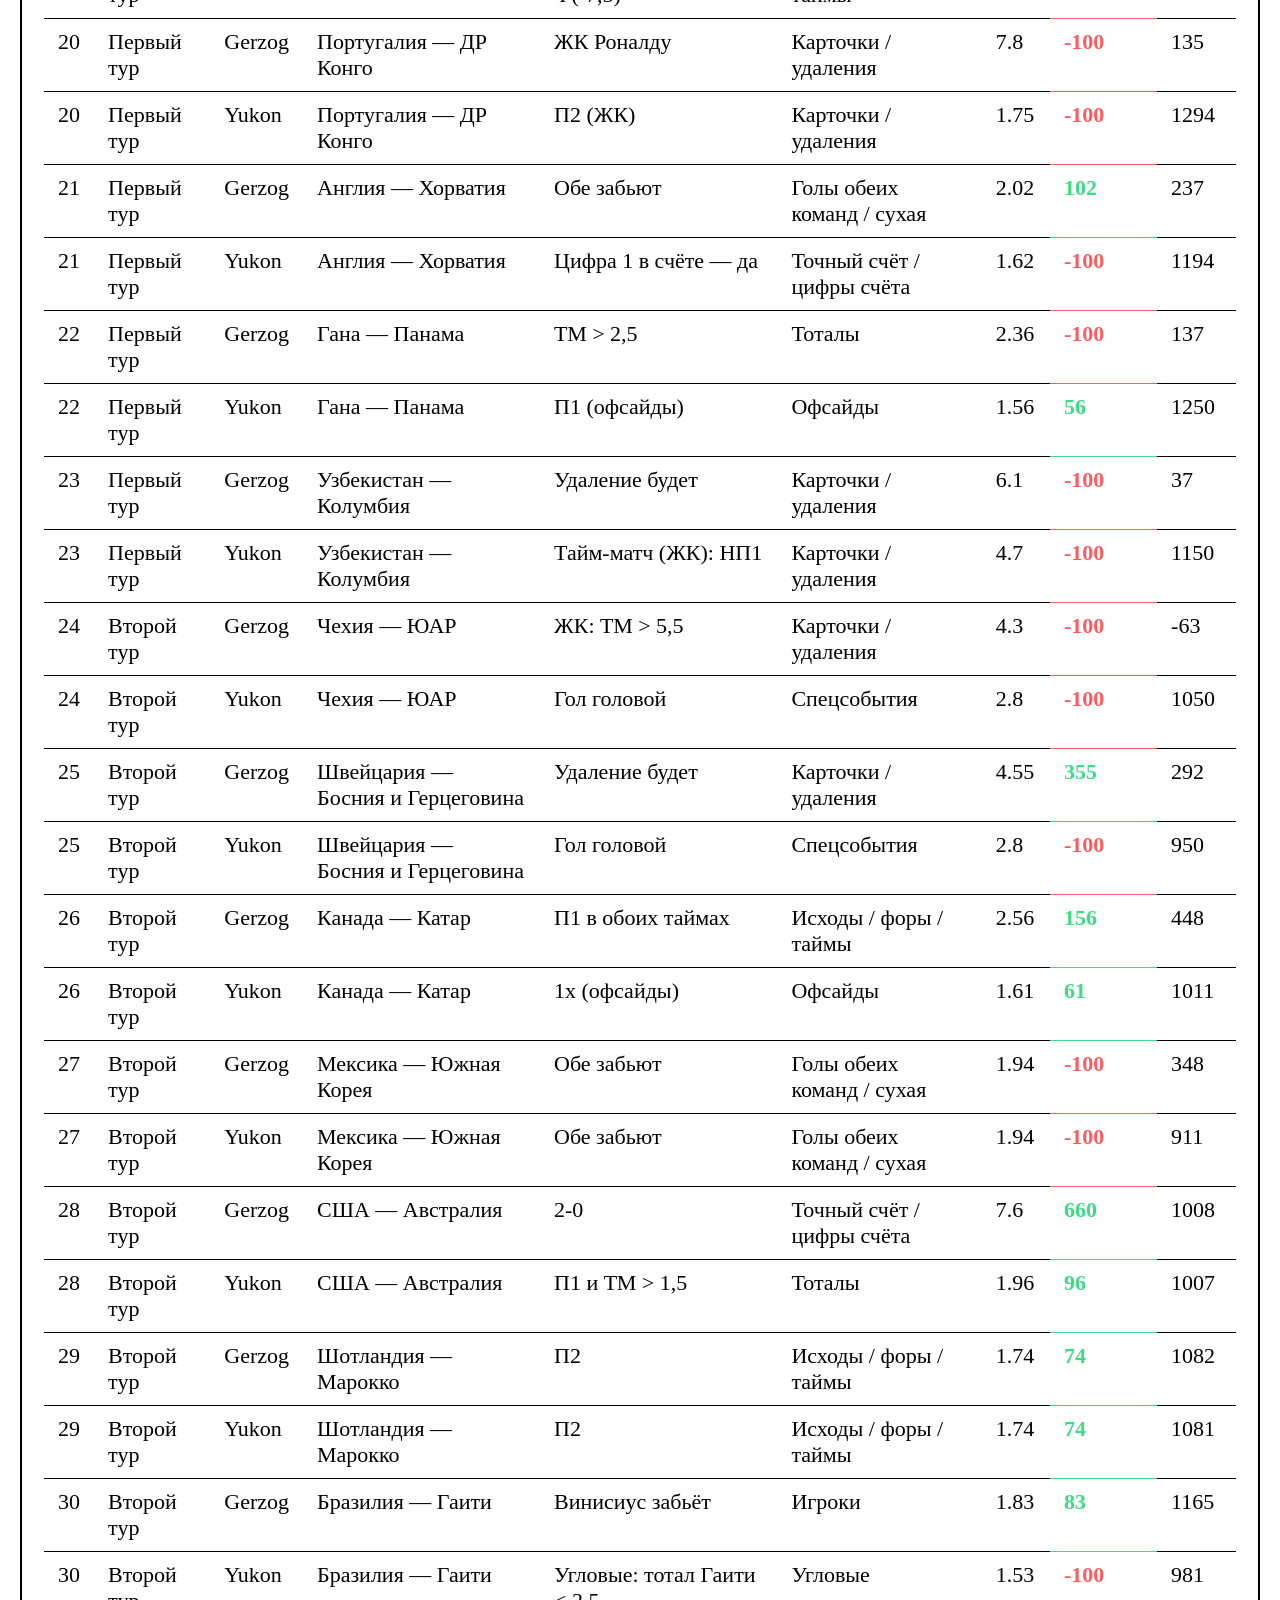
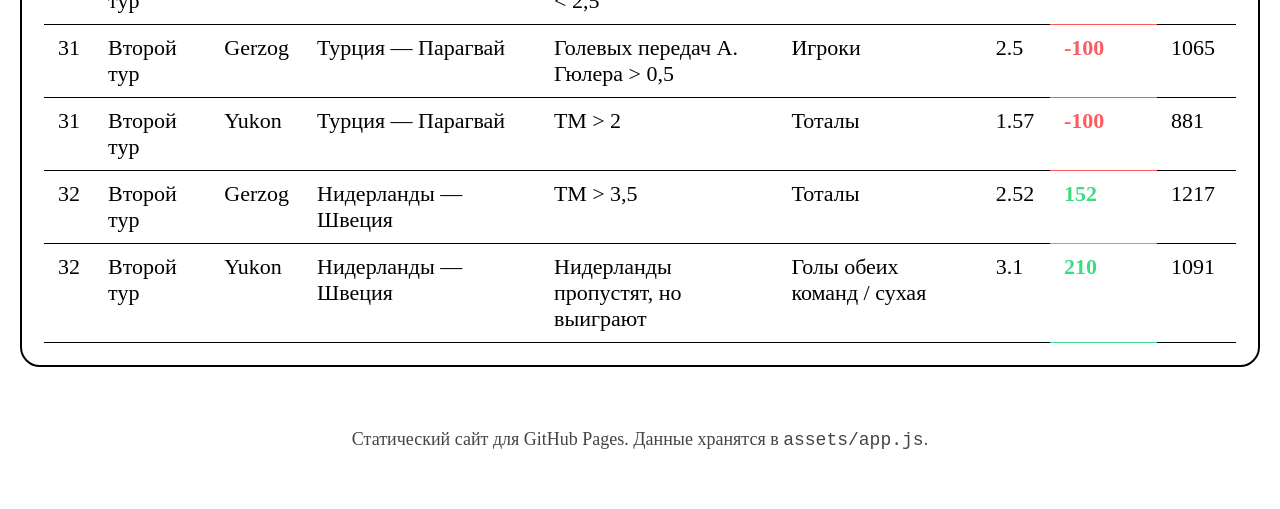
==== commit 03900bb2: "Update bets.html" ====
--- a/bets.html
+++ b/bets.html
@@ -15,10 +15,10 @@
   </div>
   <nav>
     <a href="index.html">График</a>
-    <a href="bets.html">Все ставки</a>
     <a href="records.html">Рекорды</a>
     <a href="countries.html">Страны</a>
     <a href="markets.html">Типы ставок</a>
+    <a href="bets.html">Все ставки</a>
   </nav>
 </header>
 <main>
--- a/assets/style.css
+++ b/assets/style.css
@@ -4,9 +4,17 @@
 
 body {
   margin: 0;
+  font-family: "Times New Roman", Times, serif;
+}
+
+body.dark-theme {
   background: #000;
   color: #fff;
-  font-family: "Times New Roman", Times, serif;
+}
+
+body.light-theme {
+  background: #fff;
+  color: #000;
 }
 
 /* ОБЩАЯ ШИРИНА */
@@ -26,6 +34,11 @@
   padding: 34px 0 50px;
 }
 
+.site-header {
+  padding: 34px 0 24px;
+  text-align: center;
+}
+
 .page-title,
 .site-header h1 {
   margin: 0 0 24px;
@@ -35,20 +48,14 @@
   line-height: 1.1;
 }
 
-.site-header {
-  padding: 34px 0 24px;
-  text-align: center;
-}
-
 .eyebrow,
 .site-header .eyebrow {
   margin: 0 0 16px;
   text-align: center;
-  color: #fff;
   font-size: 22px;
 }
 
-/* МЕНЮ: новое index.html + старые страницы */
+/* МЕНЮ */
 
 .top-menu,
 .site-header nav,
@@ -65,9 +72,9 @@
 header nav a {
   min-width: 145px;
   padding: 14px 20px;
-  border: 2px solid #fff;
+  border: 2px solid currentColor;
   border-radius: 14px;
-  color: #fff;
+  color: inherit;
   text-align: center;
   text-decoration: none;
   font-size: 22px;
@@ -75,14 +82,21 @@
   transition: 0.15s ease;
 }
 
-.top-menu a:hover,
-.site-header nav a:hover,
-header nav a:hover {
+.dark-theme .top-menu a:hover,
+.dark-theme .site-header nav a:hover,
+.dark-theme header nav a:hover {
   background: #fff;
   color: #000;
 }
 
-/* КАРТОЧКИ НА ГЛАВНОЙ */
+.light-theme .top-menu a:hover,
+.light-theme .site-header nav a:hover,
+.light-theme header nav a:hover {
+  background: #000;
+  color: #fff;
+}
+
+/* ГЛАВНАЯ: КАРТОЧКИ */
 
 .summary-grid {
   display: grid;
@@ -92,11 +106,18 @@
 }
 
 .summary-card {
-  border: 2px solid #fff;
+  border: 2px solid currentColor;
   border-radius: 20px;
   padding: 24px 16px;
   text-align: center;
+}
+
+.dark-theme .summary-card {
   background: #080808;
+}
+
+.light-theme .summary-card {
+  background: #fff;
 }
 
 .summary-card .label {
@@ -115,16 +136,22 @@
 .summary-card .sub {
   display: block;
   font-size: 20px;
-  color: #cfcfcf;
 }
 
 /* ГРАФИК */
 
 .chart-block {
   padding: 18px;
-  border: 2px solid #fff;
+  border: 2px solid currentColor;
   border-radius: 22px;
+}
+
+.dark-theme .chart-block {
   background: #111;
+}
+
+.light-theme .chart-block {
+  background: #fff;
 }
 
 #bank-chart {
@@ -138,20 +165,30 @@
 .note {
   margin: 12px 0 0;
   text-align: center;
-  color: #cfcfcf;
   font-size: 18px;
 }
 
-/* СТАРЫЕ СТРАНИЦЫ: БЛОКИ, ТАБЛИЦЫ */
+/* СТРАНИЦЫ С ТАБЛИЦАМИ */
 
 .panel,
 .notice,
 .card {
   margin-bottom: 24px;
   padding: 22px;
-  border: 2px solid #fff;
+  border: 2px solid currentColor;
   border-radius: 20px;
+}
+
+.dark-theme .panel,
+.dark-theme .notice,
+.dark-theme .card {
   background: #080808;
+}
+
+.light-theme .panel,
+.light-theme .notice,
+.light-theme .card {
+  background: #fff;
 }
 
 .panel h2,
@@ -163,7 +200,6 @@
 
 .notice p,
 .panel p {
-  color: #fff;
   font-size: 22px;
 }
 
@@ -180,25 +216,29 @@
 table {
   width: 100%;
   border-collapse: collapse;
-  color: #fff;
+  color: inherit;
   font-size: 22px;
 }
 
 th,
 td {
   padding: 10px 14px;
-  border-bottom: 1px solid #555;
+  border-bottom: 1px solid currentColor;
   text-align: left;
   vertical-align: top;
 }
 
 th {
-  border-bottom: 2px solid #fff;
-  font-weight: 700;
-}
-
-tr:hover td {
+  border-bottom: 2px solid currentColor;
+  font-weight: 700;
+}
+
+.dark-theme tr:hover td {
   background: #151515;
+}
+
+.light-theme tr:hover td {
+  background: #f2f2f2;
 }
 
 /* ЦВЕТА ПРИБЫЛИ */
@@ -218,12 +258,24 @@
 footer {
   padding: 20px 0 40px;
   text-align: center;
+  font-size: 18px;
+}
+
+.dark-theme footer,
+.dark-theme .note,
+.dark-theme .summary-card .sub {
   color: #cfcfcf;
-  font-size: 18px;
+}
+
+.light-theme footer,
+.light-theme .note,
+.light-theme .summary-card .sub,
+.light-theme .eyebrow {
+  color: #444;
 }
 
 code {
-  color: #fff;
+  color: inherit;
 }
 
 /* АДАПТИВ */
